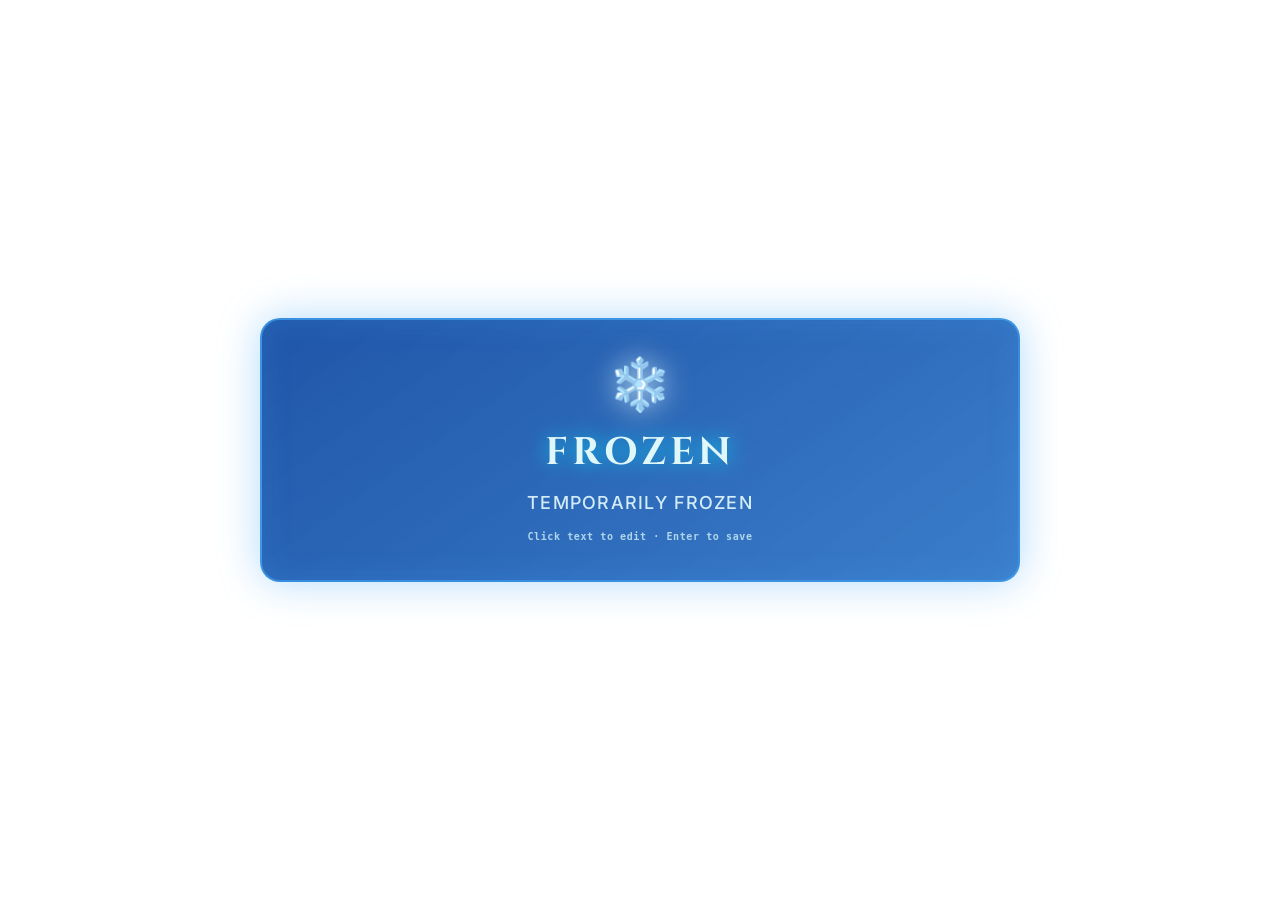
==== card-frozen.html @ 98d64815 "Using iframes for web loading" ====
<!doctype html>
<html lang="en">
  <head>
    <meta charset="UTF-8" />
    <meta name="viewport" content="width=device-width, initial-scale=1.0" />
    <title>Frozen Card</title>
    <link rel="preconnect" href="https://fonts.googleapis.com" />
    <link rel="preconnect" href="https://fonts.gstatic.com" crossorigin />
    <link href="https://fonts.googleapis.com/css2?family=Cinzel:wght@500;600;700&family=Inter:wght@400;500;600;700&display=swap" rel="stylesheet" />
    <link rel="stylesheet" href="center-card-pages.css" />
  </head>
  <body>
    <main class="card-stage">
      <div class="card-page card-page--frozen" data-card-key="frozen">
        <div class="card-icon">❄️</div>
        <h1 data-card-title contenteditable="true" spellcheck="true">FROZEN</h1>
        <p data-card-subtitle contenteditable="true" spellcheck="true">TEMPORARILY FROZEN</p>
        <span class="card-edit-help">Click text to edit · Enter to save</span>
      </div>
    </main>
    <script src="editable-card-page.js"></script>
  </body>
</html>
---- center-card-pages.css ----
:root { font-family: Inter, sans-serif; background: transparent !important; }
* { box-sizing: border-box; }
html, body { width: 100%; height: 100%; margin: 0; overflow: hidden; background: transparent !important; background-color: transparent !important; }
.card-stage { display: grid; width: 100%; height: 100%; place-items: center; padding: 8%; }
.card-page { width: min(72vw, 760px); padding: clamp(28px, 3vw, 48px) clamp(36px, 5vw, 76px); border: 2px solid var(--card-border); border-radius: 20px; background: linear-gradient(145deg, var(--card-top), var(--card-bottom)); box-shadow: 0 0 40px var(--card-glow), inset 0 0 30px var(--card-inset); text-align: center; }
.card-page--frozen { --card-top: rgba(13, 71, 161, .92); --card-bottom: rgba(21, 101, 192, .84); --card-border: rgba(66, 165, 245, .68); --card-glow: rgba(66, 165, 245, .4); --card-inset: rgba(66, 165, 245, .2); }
.card-page--thawing { --card-top: rgba(20, 137, 170, .92); --card-bottom: rgba(0, 100, 105, .86); --card-border: rgba(109, 255, 247, .66); --card-glow: rgba(65, 241, 232, .32); --card-inset: rgba(122, 255, 246, .18); }
.card-page--offline { --card-top: rgba(159, 222, 245, .94); --card-bottom: rgba(44, 122, 175, .88); --card-border: rgba(238, 254, 255, .88); --card-glow: rgba(186, 238, 255, .44); --card-inset: rgba(204, 249, 255, .2); }
.card-icon { margin: 0 0 18px; font-size: clamp(42px, 4vw, 68px); line-height: 1; filter: drop-shadow(0 0 14px rgba(224, 247, 250, .8)); }
h1 { margin: 0 0 14px; color: #e0f7fa; font: 700 clamp(28px, 3vw, 50px) Cinzel, Georgia, serif; letter-spacing: .1em; text-shadow: 0 0 20px rgba(0, 229, 255, .78); }
p { margin: 0; color: rgba(233, 254, 255, .88); font: 500 clamp(13px, 1.4vw, 21px) Inter, sans-serif; letter-spacing: .07em; }
.card-edit-help { display: none; }
.card-editor [contenteditable] { cursor: text; outline: none; }
.card-editor [contenteditable]:hover, .card-editor [contenteditable]:focus { text-shadow: 0 0 18px rgba(222, 255, 255, .95); }
.card-editor [contenteditable]:focus { border-radius: 7px; box-shadow: 0 0 0 2px rgba(229, 255, 252, .75); background: rgba(255, 255, 255, .08); }
.card-editor .card-edit-help { display: block; margin-top: 18px; color: rgba(225, 255, 252, .72); font: 700 10px ui-monospace, SFMono-Regular, Menlo, monospace; letter-spacing: .06em; }
@media (max-width: 600px) { .card-page { width: 90vw; } }
@media (prefers-reduced-motion: reduce) { *, *::before, *::after { transition: none !important; animation: none !important; } }
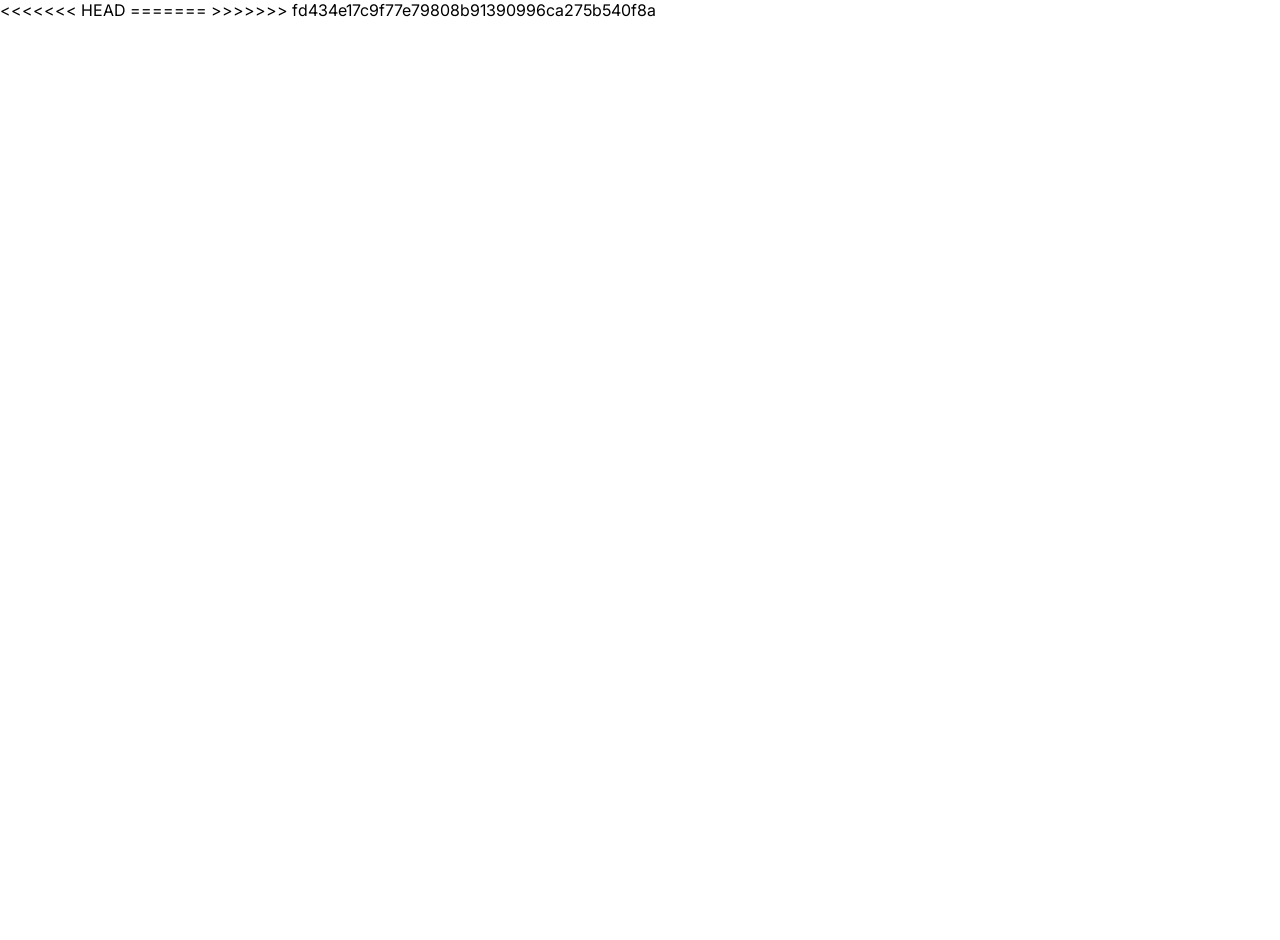
==== commit 618e43c6: "Add files via upload" ====
--- a/card-frozen.html
+++ b/card-frozen.html
@@ -1,23 +1,34 @@
-<!doctype html>
-<html lang="en">
-  <head>
-    <meta charset="UTF-8" />
-    <meta name="viewport" content="width=device-width, initial-scale=1.0" />
-    <title>Frozen Card</title>
-    <link rel="preconnect" href="https://fonts.googleapis.com" />
-    <link rel="preconnect" href="https://fonts.gstatic.com" crossorigin />
-    <link href="https://fonts.googleapis.com/css2?family=Cinzel:wght@500;600;700&family=Inter:wght@400;500;600;700&display=swap" rel="stylesheet" />
-    <link rel="stylesheet" href="center-card-pages.css" />
-  </head>
-  <body>
-    <main class="card-stage">
-      <div class="card-page card-page--frozen" data-card-key="frozen">
-        <div class="card-icon">❄️</div>
-        <h1 data-card-title contenteditable="true" spellcheck="true">FROZEN</h1>
-        <p data-card-subtitle contenteditable="true" spellcheck="true">TEMPORARILY FROZEN</p>
-        <span class="card-edit-help">Click text to edit · Enter to save</span>
-      </div>
-    </main>
-    <script src="editable-card-page.js"></script>
-  </body>
-</html>
+<!doctype html>
+<html lang="en">
+  <head>
+    <meta charset="UTF-8" />
+    <meta name="viewport" content="width=device-width, initial-scale=1.0" />
+    <title>Frozen Card</title>
+    <link rel="preconnect" href="https://fonts.googleapis.com" />
+    <link rel="preconnect" href="https://fonts.gstatic.com" crossorigin />
+    <link href="https://fonts.googleapis.com/css2?family=Cinzel:wght@500;600;700&family=Inter:wght@400;500;600;700&display=swap" rel="stylesheet" />
+<<<<<<< HEAD
+    <link rel="stylesheet" href="center-card-pages.css?v=card-sheen-1" />
+  </head>
+  <body class="card-live">
+=======
+    <link rel="stylesheet" href="center-card-pages.css" />
+  </head>
+  <body>
+>>>>>>> fd434e17c9f77e79808b91390996ca275b540f8a
+    <main class="card-stage">
+      <div class="card-page card-page--frozen" data-card-key="frozen">
+        <div class="card-icon">❄️</div>
+        <h1 data-card-title contenteditable="true" spellcheck="true">FROZEN</h1>
+        <p data-card-subtitle contenteditable="true" spellcheck="true">TEMPORARILY FROZEN</p>
+        <span class="card-edit-help">Click text to edit · Enter to save</span>
+      </div>
+    </main>
+<<<<<<< HEAD
+    <script src="overlay-relay.js"></script>
+    <script src="editable-card-page.js?v=live-card-2"></script>
+=======
+    <script src="editable-card-page.js"></script>
+>>>>>>> fd434e17c9f77e79808b91390996ca275b540f8a
+  </body>
+</html>
--- a/center-card-pages.css
+++ b/center-card-pages.css
@@ -1,18 +1,33 @@
-:root { font-family: Inter, sans-serif; background: transparent !important; }
-* { box-sizing: border-box; }
-html, body { width: 100%; height: 100%; margin: 0; overflow: hidden; background: transparent !important; background-color: transparent !important; }
-.card-stage { display: grid; width: 100%; height: 100%; place-items: center; padding: 8%; }
-.card-page { width: min(72vw, 760px); padding: clamp(28px, 3vw, 48px) clamp(36px, 5vw, 76px); border: 2px solid var(--card-border); border-radius: 20px; background: linear-gradient(145deg, var(--card-top), var(--card-bottom)); box-shadow: 0 0 40px var(--card-glow), inset 0 0 30px var(--card-inset); text-align: center; }
-.card-page--frozen { --card-top: rgba(13, 71, 161, .92); --card-bottom: rgba(21, 101, 192, .84); --card-border: rgba(66, 165, 245, .68); --card-glow: rgba(66, 165, 245, .4); --card-inset: rgba(66, 165, 245, .2); }
-.card-page--thawing { --card-top: rgba(20, 137, 170, .92); --card-bottom: rgba(0, 100, 105, .86); --card-border: rgba(109, 255, 247, .66); --card-glow: rgba(65, 241, 232, .32); --card-inset: rgba(122, 255, 246, .18); }
-.card-page--offline { --card-top: rgba(159, 222, 245, .94); --card-bottom: rgba(44, 122, 175, .88); --card-border: rgba(238, 254, 255, .88); --card-glow: rgba(186, 238, 255, .44); --card-inset: rgba(204, 249, 255, .2); }
-.card-icon { margin: 0 0 18px; font-size: clamp(42px, 4vw, 68px); line-height: 1; filter: drop-shadow(0 0 14px rgba(224, 247, 250, .8)); }
-h1 { margin: 0 0 14px; color: #e0f7fa; font: 700 clamp(28px, 3vw, 50px) Cinzel, Georgia, serif; letter-spacing: .1em; text-shadow: 0 0 20px rgba(0, 229, 255, .78); }
-p { margin: 0; color: rgba(233, 254, 255, .88); font: 500 clamp(13px, 1.4vw, 21px) Inter, sans-serif; letter-spacing: .07em; }
-.card-edit-help { display: none; }
-.card-editor [contenteditable] { cursor: text; outline: none; }
-.card-editor [contenteditable]:hover, .card-editor [contenteditable]:focus { text-shadow: 0 0 18px rgba(222, 255, 255, .95); }
-.card-editor [contenteditable]:focus { border-radius: 7px; box-shadow: 0 0 0 2px rgba(229, 255, 252, .75); background: rgba(255, 255, 255, .08); }
-.card-editor .card-edit-help { display: block; margin-top: 18px; color: rgba(225, 255, 252, .72); font: 700 10px ui-monospace, SFMono-Regular, Menlo, monospace; letter-spacing: .06em; }
-@media (max-width: 600px) { .card-page { width: 90vw; } }
-@media (prefers-reduced-motion: reduce) { *, *::before, *::after { transition: none !important; animation: none !important; } }
+:root { font-family: Inter, sans-serif; background: transparent !important; }
+* { box-sizing: border-box; }
+html, body { width: 100%; height: 100%; margin: 0; overflow: hidden; background: transparent !important; background-color: transparent !important; }
+.card-stage { display: grid; width: 100%; height: 100%; place-items: center; padding: 8%; }
+<<<<<<< HEAD
+.card-page { position: relative; isolation: isolate; overflow: hidden; width: min(72vw, 760px); padding: clamp(28px, 3vw, 48px) clamp(36px, 5vw, 76px); border: 2px solid var(--card-border); border-radius: 20px; background: linear-gradient(145deg, var(--card-top), var(--card-bottom)); box-shadow: 0 0 40px var(--card-glow), inset 0 0 30px var(--card-inset); text-align: center; }
+.card-page > * { position: relative; z-index: 1; }
+.card-page::after { content: ''; position: absolute; z-index: 2; inset: -34% -54%; pointer-events: none; opacity: 0; background: linear-gradient(104deg, transparent 42%, rgba(239, 255, 255, .04) 46%, rgba(255, 255, 255, .56) 50%, rgba(219, 255, 253, .16) 54%, transparent 59%); transform: translateX(-128%) skewX(-16deg); will-change: transform, opacity; }
+.card-page.is-sheen-active::after { animation: card-sheen-sweep 880ms cubic-bezier(.23, 1, .32, 1) both; }
+@keyframes card-sheen-sweep { 0% { opacity: 0; transform: translateX(-128%) skewX(-16deg); } 16% { opacity: .12; } 48% { opacity: .72; } 100% { opacity: 0; transform: translateX(128%) skewX(-16deg); } }
+.card-live .card-page { opacity: 0; visibility: hidden; transform: translateY(18px) scale(.985); transition: opacity 280ms cubic-bezier(.23, 1, .32, 1), transform 280ms cubic-bezier(.23, 1, .32, 1), visibility 0s linear 280ms; }
+.card-live .card-page.is-live-active { opacity: 1; visibility: visible; transform: translateY(0) scale(1); transition: opacity 280ms cubic-bezier(.23, 1, .32, 1), transform 280ms cubic-bezier(.23, 1, .32, 1); }
+.card-page--frozen { --card-top: rgba(13, 71, 161, .92); --card-bottom: rgba(21, 101, 192, .84); --card-border: rgba(66, 165, 245, .68); --card-glow: rgba(66, 165, 245, .4); --card-inset: rgba(66, 165, 245, .2); }
+.card-page--thawing { --card-top: rgba(20, 137, 170, .92); --card-bottom: rgba(0, 100, 105, .86); --card-border: rgba(109, 255, 247, .66); --card-glow: rgba(65, 241, 232, .32); --card-inset: rgba(122, 255, 246, .18); }
+.card-page--offline { --card-top: rgba(159, 222, 245, .94); --card-bottom: rgba(44, 122, 175, .88); --card-border: rgba(238, 254, 255, .88); --card-glow: rgba(186, 238, 255, .44); --card-inset: rgba(204, 249, 255, .2); }
+.card-icon { display: inline-block; margin: 0 0 18px; font-size: clamp(42px, 4vw, 68px); line-height: 1; filter: drop-shadow(0 0 14px rgba(224, 247, 250, .8)); transform-origin: center; animation: card-icon-zoom 2.2s cubic-bezier(.45, 0, .55, 1) infinite; }
+@keyframes card-icon-zoom { 0%, 100% { transform: scale(.94); } 50% { transform: scale(1.12); } }
+=======
+.card-page { width: min(72vw, 760px); padding: clamp(28px, 3vw, 48px) clamp(36px, 5vw, 76px); border: 2px solid var(--card-border); border-radius: 20px; background: linear-gradient(145deg, var(--card-top), var(--card-bottom)); box-shadow: 0 0 40px var(--card-glow), inset 0 0 30px var(--card-inset); text-align: center; }
+.card-page--frozen { --card-top: rgba(13, 71, 161, .92); --card-bottom: rgba(21, 101, 192, .84); --card-border: rgba(66, 165, 245, .68); --card-glow: rgba(66, 165, 245, .4); --card-inset: rgba(66, 165, 245, .2); }
+.card-page--thawing { --card-top: rgba(20, 137, 170, .92); --card-bottom: rgba(0, 100, 105, .86); --card-border: rgba(109, 255, 247, .66); --card-glow: rgba(65, 241, 232, .32); --card-inset: rgba(122, 255, 246, .18); }
+.card-page--offline { --card-top: rgba(159, 222, 245, .94); --card-bottom: rgba(44, 122, 175, .88); --card-border: rgba(238, 254, 255, .88); --card-glow: rgba(186, 238, 255, .44); --card-inset: rgba(204, 249, 255, .2); }
+.card-icon { margin: 0 0 18px; font-size: clamp(42px, 4vw, 68px); line-height: 1; filter: drop-shadow(0 0 14px rgba(224, 247, 250, .8)); }
+>>>>>>> fd434e17c9f77e79808b91390996ca275b540f8a
+h1 { margin: 0 0 14px; color: #e0f7fa; font: 700 clamp(28px, 3vw, 50px) Cinzel, Georgia, serif; letter-spacing: .1em; text-shadow: 0 0 20px rgba(0, 229, 255, .78); }
+p { margin: 0; color: rgba(233, 254, 255, .88); font: 500 clamp(13px, 1.4vw, 21px) Inter, sans-serif; letter-spacing: .07em; }
+.card-edit-help { display: none; }
+.card-editor [contenteditable] { cursor: text; outline: none; }
+.card-editor [contenteditable]:hover, .card-editor [contenteditable]:focus { text-shadow: 0 0 18px rgba(222, 255, 255, .95); }
+.card-editor [contenteditable]:focus { border-radius: 7px; box-shadow: 0 0 0 2px rgba(229, 255, 252, .75); background: rgba(255, 255, 255, .08); }
+.card-editor .card-edit-help { display: block; margin-top: 18px; color: rgba(225, 255, 252, .72); font: 700 10px ui-monospace, SFMono-Regular, Menlo, monospace; letter-spacing: .06em; }
+@media (max-width: 600px) { .card-page { width: 90vw; } }
+@media (prefers-reduced-motion: reduce) { *, *::before, *::after { transition: none !important; animation: none !important; } }
--- a/center-card-pages.css
+++ b/center-card-pages.css
@@ -1,18 +1,33 @@
-:root { font-family: Inter, sans-serif; background: transparent !important; }
-* { box-sizing: border-box; }
-html, body { width: 100%; height: 100%; margin: 0; overflow: hidden; background: transparent !important; background-color: transparent !important; }
-.card-stage { display: grid; width: 100%; height: 100%; place-items: center; padding: 8%; }
-.card-page { width: min(72vw, 760px); padding: clamp(28px, 3vw, 48px) clamp(36px, 5vw, 76px); border: 2px solid var(--card-border); border-radius: 20px; background: linear-gradient(145deg, var(--card-top), var(--card-bottom)); box-shadow: 0 0 40px var(--card-glow), inset 0 0 30px var(--card-inset); text-align: center; }
-.card-page--frozen { --card-top: rgba(13, 71, 161, .92); --card-bottom: rgba(21, 101, 192, .84); --card-border: rgba(66, 165, 245, .68); --card-glow: rgba(66, 165, 245, .4); --card-inset: rgba(66, 165, 245, .2); }
-.card-page--thawing { --card-top: rgba(20, 137, 170, .92); --card-bottom: rgba(0, 100, 105, .86); --card-border: rgba(109, 255, 247, .66); --card-glow: rgba(65, 241, 232, .32); --card-inset: rgba(122, 255, 246, .18); }
-.card-page--offline { --card-top: rgba(159, 222, 245, .94); --card-bottom: rgba(44, 122, 175, .88); --card-border: rgba(238, 254, 255, .88); --card-glow: rgba(186, 238, 255, .44); --card-inset: rgba(204, 249, 255, .2); }
-.card-icon { margin: 0 0 18px; font-size: clamp(42px, 4vw, 68px); line-height: 1; filter: drop-shadow(0 0 14px rgba(224, 247, 250, .8)); }
-h1 { margin: 0 0 14px; color: #e0f7fa; font: 700 clamp(28px, 3vw, 50px) Cinzel, Georgia, serif; letter-spacing: .1em; text-shadow: 0 0 20px rgba(0, 229, 255, .78); }
-p { margin: 0; color: rgba(233, 254, 255, .88); font: 500 clamp(13px, 1.4vw, 21px) Inter, sans-serif; letter-spacing: .07em; }
-.card-edit-help { display: none; }
-.card-editor [contenteditable] { cursor: text; outline: none; }
-.card-editor [contenteditable]:hover, .card-editor [contenteditable]:focus { text-shadow: 0 0 18px rgba(222, 255, 255, .95); }
-.card-editor [contenteditable]:focus { border-radius: 7px; box-shadow: 0 0 0 2px rgba(229, 255, 252, .75); background: rgba(255, 255, 255, .08); }
-.card-editor .card-edit-help { display: block; margin-top: 18px; color: rgba(225, 255, 252, .72); font: 700 10px ui-monospace, SFMono-Regular, Menlo, monospace; letter-spacing: .06em; }
-@media (max-width: 600px) { .card-page { width: 90vw; } }
-@media (prefers-reduced-motion: reduce) { *, *::before, *::after { transition: none !important; animation: none !important; } }
+:root { font-family: Inter, sans-serif; background: transparent !important; }
+* { box-sizing: border-box; }
+html, body { width: 100%; height: 100%; margin: 0; overflow: hidden; background: transparent !important; background-color: transparent !important; }
+.card-stage { display: grid; width: 100%; height: 100%; place-items: center; padding: 8%; }
+<<<<<<< HEAD
+.card-page { position: relative; isolation: isolate; overflow: hidden; width: min(72vw, 760px); padding: clamp(28px, 3vw, 48px) clamp(36px, 5vw, 76px); border: 2px solid var(--card-border); border-radius: 20px; background: linear-gradient(145deg, var(--card-top), var(--card-bottom)); box-shadow: 0 0 40px var(--card-glow), inset 0 0 30px var(--card-inset); text-align: center; }
+.card-page > * { position: relative; z-index: 1; }
+.card-page::after { content: ''; position: absolute; z-index: 2; inset: -34% -54%; pointer-events: none; opacity: 0; background: linear-gradient(104deg, transparent 42%, rgba(239, 255, 255, .04) 46%, rgba(255, 255, 255, .56) 50%, rgba(219, 255, 253, .16) 54%, transparent 59%); transform: translateX(-128%) skewX(-16deg); will-change: transform, opacity; }
+.card-page.is-sheen-active::after { animation: card-sheen-sweep 880ms cubic-bezier(.23, 1, .32, 1) both; }
+@keyframes card-sheen-sweep { 0% { opacity: 0; transform: translateX(-128%) skewX(-16deg); } 16% { opacity: .12; } 48% { opacity: .72; } 100% { opacity: 0; transform: translateX(128%) skewX(-16deg); } }
+.card-live .card-page { opacity: 0; visibility: hidden; transform: translateY(18px) scale(.985); transition: opacity 280ms cubic-bezier(.23, 1, .32, 1), transform 280ms cubic-bezier(.23, 1, .32, 1), visibility 0s linear 280ms; }
+.card-live .card-page.is-live-active { opacity: 1; visibility: visible; transform: translateY(0) scale(1); transition: opacity 280ms cubic-bezier(.23, 1, .32, 1), transform 280ms cubic-bezier(.23, 1, .32, 1); }
+.card-page--frozen { --card-top: rgba(13, 71, 161, .92); --card-bottom: rgba(21, 101, 192, .84); --card-border: rgba(66, 165, 245, .68); --card-glow: rgba(66, 165, 245, .4); --card-inset: rgba(66, 165, 245, .2); }
+.card-page--thawing { --card-top: rgba(20, 137, 170, .92); --card-bottom: rgba(0, 100, 105, .86); --card-border: rgba(109, 255, 247, .66); --card-glow: rgba(65, 241, 232, .32); --card-inset: rgba(122, 255, 246, .18); }
+.card-page--offline { --card-top: rgba(159, 222, 245, .94); --card-bottom: rgba(44, 122, 175, .88); --card-border: rgba(238, 254, 255, .88); --card-glow: rgba(186, 238, 255, .44); --card-inset: rgba(204, 249, 255, .2); }
+.card-icon { display: inline-block; margin: 0 0 18px; font-size: clamp(42px, 4vw, 68px); line-height: 1; filter: drop-shadow(0 0 14px rgba(224, 247, 250, .8)); transform-origin: center; animation: card-icon-zoom 2.2s cubic-bezier(.45, 0, .55, 1) infinite; }
+@keyframes card-icon-zoom { 0%, 100% { transform: scale(.94); } 50% { transform: scale(1.12); } }
+=======
+.card-page { width: min(72vw, 760px); padding: clamp(28px, 3vw, 48px) clamp(36px, 5vw, 76px); border: 2px solid var(--card-border); border-radius: 20px; background: linear-gradient(145deg, var(--card-top), var(--card-bottom)); box-shadow: 0 0 40px var(--card-glow), inset 0 0 30px var(--card-inset); text-align: center; }
+.card-page--frozen { --card-top: rgba(13, 71, 161, .92); --card-bottom: rgba(21, 101, 192, .84); --card-border: rgba(66, 165, 245, .68); --card-glow: rgba(66, 165, 245, .4); --card-inset: rgba(66, 165, 245, .2); }
+.card-page--thawing { --card-top: rgba(20, 137, 170, .92); --card-bottom: rgba(0, 100, 105, .86); --card-border: rgba(109, 255, 247, .66); --card-glow: rgba(65, 241, 232, .32); --card-inset: rgba(122, 255, 246, .18); }
+.card-page--offline { --card-top: rgba(159, 222, 245, .94); --card-bottom: rgba(44, 122, 175, .88); --card-border: rgba(238, 254, 255, .88); --card-glow: rgba(186, 238, 255, .44); --card-inset: rgba(204, 249, 255, .2); }
+.card-icon { margin: 0 0 18px; font-size: clamp(42px, 4vw, 68px); line-height: 1; filter: drop-shadow(0 0 14px rgba(224, 247, 250, .8)); }
+>>>>>>> fd434e17c9f77e79808b91390996ca275b540f8a
+h1 { margin: 0 0 14px; color: #e0f7fa; font: 700 clamp(28px, 3vw, 50px) Cinzel, Georgia, serif; letter-spacing: .1em; text-shadow: 0 0 20px rgba(0, 229, 255, .78); }
+p { margin: 0; color: rgba(233, 254, 255, .88); font: 500 clamp(13px, 1.4vw, 21px) Inter, sans-serif; letter-spacing: .07em; }
+.card-edit-help { display: none; }
+.card-editor [contenteditable] { cursor: text; outline: none; }
+.card-editor [contenteditable]:hover, .card-editor [contenteditable]:focus { text-shadow: 0 0 18px rgba(222, 255, 255, .95); }
+.card-editor [contenteditable]:focus { border-radius: 7px; box-shadow: 0 0 0 2px rgba(229, 255, 252, .75); background: rgba(255, 255, 255, .08); }
+.card-editor .card-edit-help { display: block; margin-top: 18px; color: rgba(225, 255, 252, .72); font: 700 10px ui-monospace, SFMono-Regular, Menlo, monospace; letter-spacing: .06em; }
+@media (max-width: 600px) { .card-page { width: 90vw; } }
+@media (prefers-reduced-motion: reduce) { *, *::before, *::after { transition: none !important; animation: none !important; } }
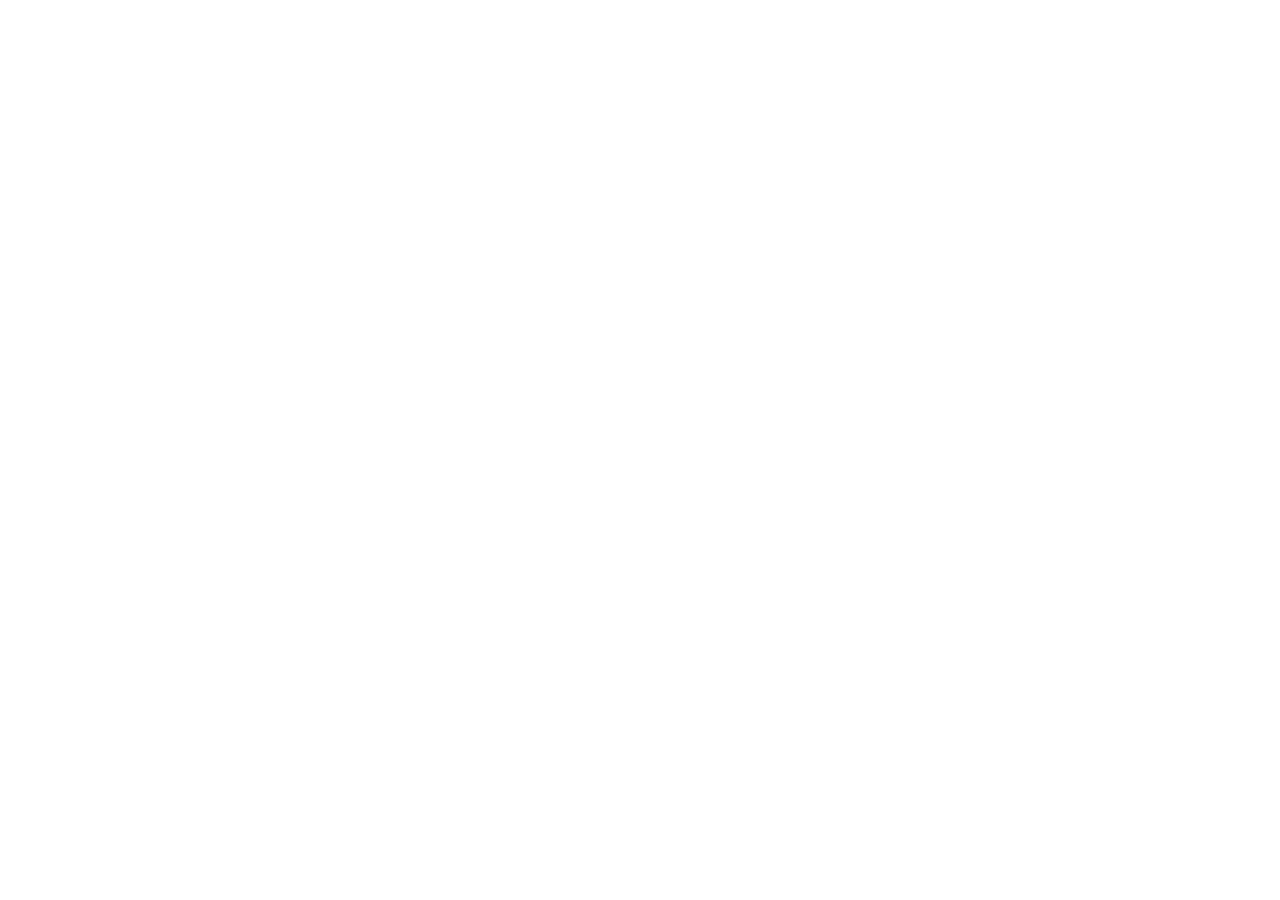
==== commit b7f8b602: "Merge branch 'main' of https://github.com/StarGitHub16/Acquarium-Stream-Layout" ====
--- a/card-frozen.html
+++ b/card-frozen.html
@@ -1,34 +1,24 @@
-<!doctype html>
-<html lang="en">
-  <head>
-    <meta charset="UTF-8" />
-    <meta name="viewport" content="width=device-width, initial-scale=1.0" />
-    <title>Frozen Card</title>
-    <link rel="preconnect" href="https://fonts.googleapis.com" />
-    <link rel="preconnect" href="https://fonts.gstatic.com" crossorigin />
-    <link href="https://fonts.googleapis.com/css2?family=Cinzel:wght@500;600;700&family=Inter:wght@400;500;600;700&display=swap" rel="stylesheet" />
-<<<<<<< HEAD
-    <link rel="stylesheet" href="center-card-pages.css?v=card-sheen-1" />
-  </head>
-  <body class="card-live">
-=======
-    <link rel="stylesheet" href="center-card-pages.css" />
-  </head>
-  <body>
->>>>>>> fd434e17c9f77e79808b91390996ca275b540f8a
-    <main class="card-stage">
-      <div class="card-page card-page--frozen" data-card-key="frozen">
-        <div class="card-icon">❄️</div>
-        <h1 data-card-title contenteditable="true" spellcheck="true">FROZEN</h1>
-        <p data-card-subtitle contenteditable="true" spellcheck="true">TEMPORARILY FROZEN</p>
-        <span class="card-edit-help">Click text to edit · Enter to save</span>
-      </div>
-    </main>
-<<<<<<< HEAD
-    <script src="overlay-relay.js"></script>
-    <script src="editable-card-page.js?v=live-card-2"></script>
-=======
-    <script src="editable-card-page.js"></script>
->>>>>>> fd434e17c9f77e79808b91390996ca275b540f8a
-  </body>
-</html>
+<!doctype html>
+<html lang="en">
+  <head>
+    <meta charset="UTF-8" />
+    <meta name="viewport" content="width=device-width, initial-scale=1.0" />
+    <title>Frozen Card</title>
+    <link rel="preconnect" href="https://fonts.googleapis.com" />
+    <link rel="preconnect" href="https://fonts.gstatic.com" crossorigin />
+    <link href="https://fonts.googleapis.com/css2?family=Cinzel:wght@500;600;700&family=Inter:wght@400;500;600;700&display=swap" rel="stylesheet" />
+    <link rel="stylesheet" href="center-card-pages.css?v=card-sheen-1" />
+  </head>
+  <body class="card-live">
+    <main class="card-stage">
+      <div class="card-page card-page--frozen" data-card-key="frozen">
+        <div class="card-icon">❄️</div>
+        <h1 data-card-title contenteditable="true" spellcheck="true">FROZEN</h1>
+        <p data-card-subtitle contenteditable="true" spellcheck="true">TEMPORARILY FROZEN</p>
+        <span class="card-edit-help">Click text to edit · Enter to save</span>
+      </div>
+    </main>
+    <script src="overlay-relay.js"></script>
+    <script src="editable-card-page.js?v=live-card-2"></script>
+  </body>
+</html>
--- a/center-card-pages.css
+++ b/center-card-pages.css
@@ -1,33 +1,25 @@
-:root { font-family: Inter, sans-serif; background: transparent !important; }
-* { box-sizing: border-box; }
-html, body { width: 100%; height: 100%; margin: 0; overflow: hidden; background: transparent !important; background-color: transparent !important; }
-.card-stage { display: grid; width: 100%; height: 100%; place-items: center; padding: 8%; }
-<<<<<<< HEAD
-.card-page { position: relative; isolation: isolate; overflow: hidden; width: min(72vw, 760px); padding: clamp(28px, 3vw, 48px) clamp(36px, 5vw, 76px); border: 2px solid var(--card-border); border-radius: 20px; background: linear-gradient(145deg, var(--card-top), var(--card-bottom)); box-shadow: 0 0 40px var(--card-glow), inset 0 0 30px var(--card-inset); text-align: center; }
-.card-page > * { position: relative; z-index: 1; }
-.card-page::after { content: ''; position: absolute; z-index: 2; inset: -34% -54%; pointer-events: none; opacity: 0; background: linear-gradient(104deg, transparent 42%, rgba(239, 255, 255, .04) 46%, rgba(255, 255, 255, .56) 50%, rgba(219, 255, 253, .16) 54%, transparent 59%); transform: translateX(-128%) skewX(-16deg); will-change: transform, opacity; }
-.card-page.is-sheen-active::after { animation: card-sheen-sweep 880ms cubic-bezier(.23, 1, .32, 1) both; }
-@keyframes card-sheen-sweep { 0% { opacity: 0; transform: translateX(-128%) skewX(-16deg); } 16% { opacity: .12; } 48% { opacity: .72; } 100% { opacity: 0; transform: translateX(128%) skewX(-16deg); } }
-.card-live .card-page { opacity: 0; visibility: hidden; transform: translateY(18px) scale(.985); transition: opacity 280ms cubic-bezier(.23, 1, .32, 1), transform 280ms cubic-bezier(.23, 1, .32, 1), visibility 0s linear 280ms; }
-.card-live .card-page.is-live-active { opacity: 1; visibility: visible; transform: translateY(0) scale(1); transition: opacity 280ms cubic-bezier(.23, 1, .32, 1), transform 280ms cubic-bezier(.23, 1, .32, 1); }
-.card-page--frozen { --card-top: rgba(13, 71, 161, .92); --card-bottom: rgba(21, 101, 192, .84); --card-border: rgba(66, 165, 245, .68); --card-glow: rgba(66, 165, 245, .4); --card-inset: rgba(66, 165, 245, .2); }
-.card-page--thawing { --card-top: rgba(20, 137, 170, .92); --card-bottom: rgba(0, 100, 105, .86); --card-border: rgba(109, 255, 247, .66); --card-glow: rgba(65, 241, 232, .32); --card-inset: rgba(122, 255, 246, .18); }
-.card-page--offline { --card-top: rgba(159, 222, 245, .94); --card-bottom: rgba(44, 122, 175, .88); --card-border: rgba(238, 254, 255, .88); --card-glow: rgba(186, 238, 255, .44); --card-inset: rgba(204, 249, 255, .2); }
-.card-icon { display: inline-block; margin: 0 0 18px; font-size: clamp(42px, 4vw, 68px); line-height: 1; filter: drop-shadow(0 0 14px rgba(224, 247, 250, .8)); transform-origin: center; animation: card-icon-zoom 2.2s cubic-bezier(.45, 0, .55, 1) infinite; }
-@keyframes card-icon-zoom { 0%, 100% { transform: scale(.94); } 50% { transform: scale(1.12); } }
-=======
-.card-page { width: min(72vw, 760px); padding: clamp(28px, 3vw, 48px) clamp(36px, 5vw, 76px); border: 2px solid var(--card-border); border-radius: 20px; background: linear-gradient(145deg, var(--card-top), var(--card-bottom)); box-shadow: 0 0 40px var(--card-glow), inset 0 0 30px var(--card-inset); text-align: center; }
-.card-page--frozen { --card-top: rgba(13, 71, 161, .92); --card-bottom: rgba(21, 101, 192, .84); --card-border: rgba(66, 165, 245, .68); --card-glow: rgba(66, 165, 245, .4); --card-inset: rgba(66, 165, 245, .2); }
-.card-page--thawing { --card-top: rgba(20, 137, 170, .92); --card-bottom: rgba(0, 100, 105, .86); --card-border: rgba(109, 255, 247, .66); --card-glow: rgba(65, 241, 232, .32); --card-inset: rgba(122, 255, 246, .18); }
-.card-page--offline { --card-top: rgba(159, 222, 245, .94); --card-bottom: rgba(44, 122, 175, .88); --card-border: rgba(238, 254, 255, .88); --card-glow: rgba(186, 238, 255, .44); --card-inset: rgba(204, 249, 255, .2); }
-.card-icon { margin: 0 0 18px; font-size: clamp(42px, 4vw, 68px); line-height: 1; filter: drop-shadow(0 0 14px rgba(224, 247, 250, .8)); }
->>>>>>> fd434e17c9f77e79808b91390996ca275b540f8a
-h1 { margin: 0 0 14px; color: #e0f7fa; font: 700 clamp(28px, 3vw, 50px) Cinzel, Georgia, serif; letter-spacing: .1em; text-shadow: 0 0 20px rgba(0, 229, 255, .78); }
-p { margin: 0; color: rgba(233, 254, 255, .88); font: 500 clamp(13px, 1.4vw, 21px) Inter, sans-serif; letter-spacing: .07em; }
-.card-edit-help { display: none; }
-.card-editor [contenteditable] { cursor: text; outline: none; }
-.card-editor [contenteditable]:hover, .card-editor [contenteditable]:focus { text-shadow: 0 0 18px rgba(222, 255, 255, .95); }
-.card-editor [contenteditable]:focus { border-radius: 7px; box-shadow: 0 0 0 2px rgba(229, 255, 252, .75); background: rgba(255, 255, 255, .08); }
-.card-editor .card-edit-help { display: block; margin-top: 18px; color: rgba(225, 255, 252, .72); font: 700 10px ui-monospace, SFMono-Regular, Menlo, monospace; letter-spacing: .06em; }
-@media (max-width: 600px) { .card-page { width: 90vw; } }
-@media (prefers-reduced-motion: reduce) { *, *::before, *::after { transition: none !important; animation: none !important; } }
+:root { font-family: Inter, sans-serif; background: transparent !important; }
+* { box-sizing: border-box; }
+html, body { width: 100%; height: 100%; margin: 0; overflow: hidden; background: transparent !important; background-color: transparent !important; }
+.card-stage { display: grid; width: 100%; height: 100%; place-items: center; padding: 8%; }
+.card-page { position: relative; isolation: isolate; overflow: hidden; width: min(72vw, 760px); padding: clamp(28px, 3vw, 48px) clamp(36px, 5vw, 76px); border: 2px solid var(--card-border); border-radius: 20px; background: linear-gradient(145deg, var(--card-top), var(--card-bottom)); box-shadow: 0 0 40px var(--card-glow), inset 0 0 30px var(--card-inset); text-align: center; }
+.card-page > * { position: relative; z-index: 1; }
+.card-page::after { content: ''; position: absolute; z-index: 2; inset: -34% -54%; pointer-events: none; opacity: 0; background: linear-gradient(104deg, transparent 42%, rgba(239, 255, 255, .04) 46%, rgba(255, 255, 255, .56) 50%, rgba(219, 255, 253, .16) 54%, transparent 59%); transform: translateX(-128%) skewX(-16deg); will-change: transform, opacity; }
+.card-page.is-sheen-active::after { animation: card-sheen-sweep 880ms cubic-bezier(.23, 1, .32, 1) both; }
+@keyframes card-sheen-sweep { 0% { opacity: 0; transform: translateX(-128%) skewX(-16deg); } 16% { opacity: .12; } 48% { opacity: .72; } 100% { opacity: 0; transform: translateX(128%) skewX(-16deg); } }
+.card-live .card-page { opacity: 0; visibility: hidden; transform: translateY(18px) scale(.985); transition: opacity 280ms cubic-bezier(.23, 1, .32, 1), transform 280ms cubic-bezier(.23, 1, .32, 1), visibility 0s linear 280ms; }
+.card-live .card-page.is-live-active { opacity: 1; visibility: visible; transform: translateY(0) scale(1); transition: opacity 280ms cubic-bezier(.23, 1, .32, 1), transform 280ms cubic-bezier(.23, 1, .32, 1); }
+.card-page--frozen { --card-top: rgba(13, 71, 161, .92); --card-bottom: rgba(21, 101, 192, .84); --card-border: rgba(66, 165, 245, .68); --card-glow: rgba(66, 165, 245, .4); --card-inset: rgba(66, 165, 245, .2); }
+.card-page--thawing { --card-top: rgba(20, 137, 170, .92); --card-bottom: rgba(0, 100, 105, .86); --card-border: rgba(109, 255, 247, .66); --card-glow: rgba(65, 241, 232, .32); --card-inset: rgba(122, 255, 246, .18); }
+.card-page--offline { --card-top: rgba(159, 222, 245, .94); --card-bottom: rgba(44, 122, 175, .88); --card-border: rgba(238, 254, 255, .88); --card-glow: rgba(186, 238, 255, .44); --card-inset: rgba(204, 249, 255, .2); }
+.card-icon { display: inline-block; margin: 0 0 18px; font-size: clamp(42px, 4vw, 68px); line-height: 1; filter: drop-shadow(0 0 14px rgba(224, 247, 250, .8)); transform-origin: center; animation: card-icon-zoom 2.2s cubic-bezier(.45, 0, .55, 1) infinite; }
+@keyframes card-icon-zoom { 0%, 100% { transform: scale(.94); } 50% { transform: scale(1.12); } }
+h1 { margin: 0 0 14px; color: #e0f7fa; font: 700 clamp(28px, 3vw, 50px) Cinzel, Georgia, serif; letter-spacing: .1em; text-shadow: 0 0 20px rgba(0, 229, 255, .78); }
+p { margin: 0; color: rgba(233, 254, 255, .88); font: 500 clamp(13px, 1.4vw, 21px) Inter, sans-serif; letter-spacing: .07em; }
+.card-edit-help { display: none; }
+.card-editor [contenteditable] { cursor: text; outline: none; }
+.card-editor [contenteditable]:hover, .card-editor [contenteditable]:focus { text-shadow: 0 0 18px rgba(222, 255, 255, .95); }
+.card-editor [contenteditable]:focus { border-radius: 7px; box-shadow: 0 0 0 2px rgba(229, 255, 252, .75); background: rgba(255, 255, 255, .08); }
+.card-editor .card-edit-help { display: block; margin-top: 18px; color: rgba(225, 255, 252, .72); font: 700 10px ui-monospace, SFMono-Regular, Menlo, monospace; letter-spacing: .06em; }
+@media (max-width: 600px) { .card-page { width: 90vw; } }
+@media (prefers-reduced-motion: reduce) { *, *::before, *::after { transition: none !important; animation: none !important; } }
